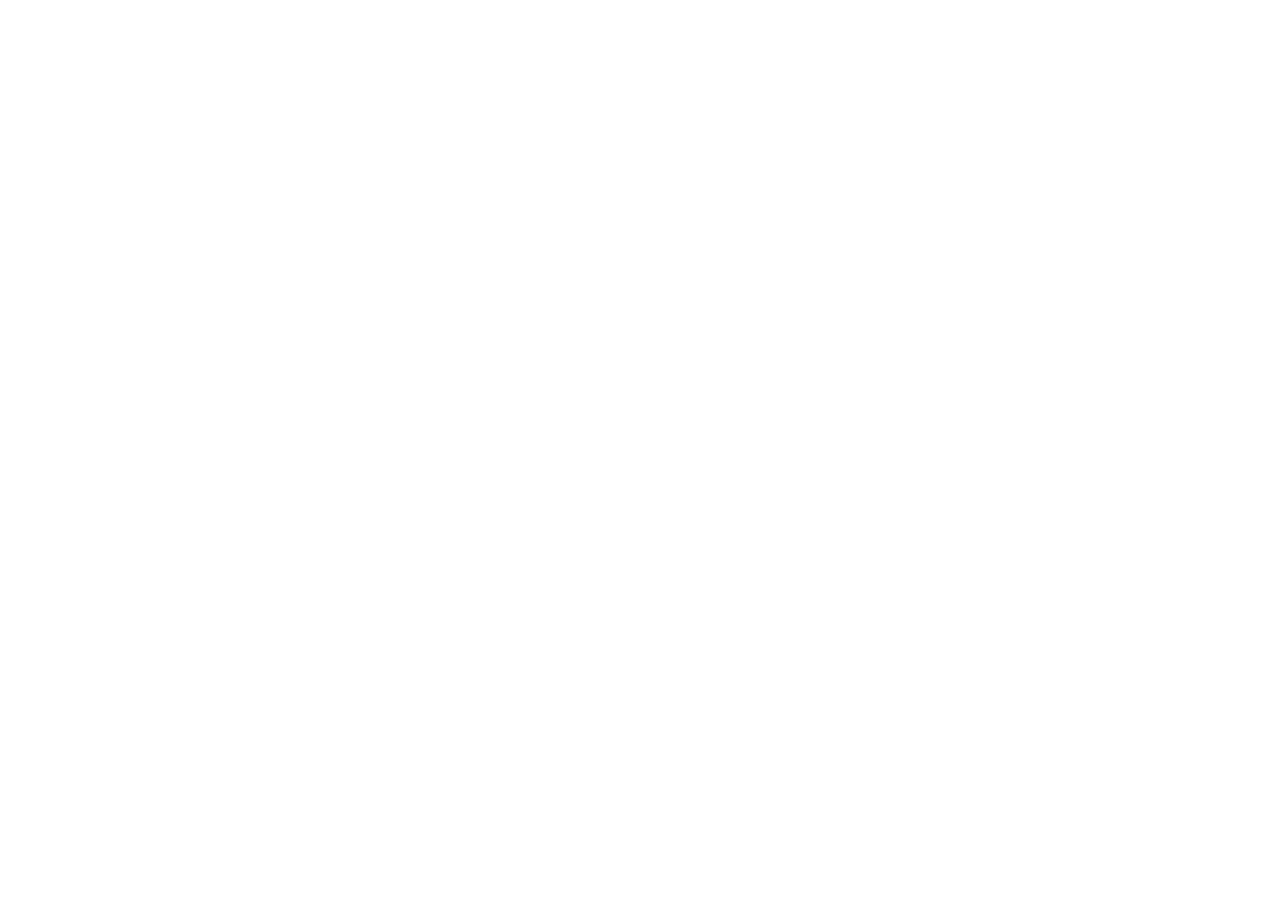
==== main.html @ c4838e2b "Create main.html" ====
<!DOCTYPE html>
<html lang="en">
<head>
<meta charset="UTF-8" />
<title>New Tab</title>
<link rel="stylesheet" href="style.css" />
</head>
<body>

<div class="grid">
  <div class="tile red" onclick="openLink('https://youtube.com')"></div>
  <div class="tile blue" onclick="openLink('https://twitter.com')"></div>
  <div class="tile orange" onclick="openLink('https://soundcloud.com')"></div>
  <div class="tile green" onclick="openLink('https://open.spotify.com')"></div>
  <div class="tile purple" onclick="openLink('https://chat.openai.com')"></div>
  <div class="tile gray" onclick="openLink('https://mail.google.com')"></div>
</div>

<script src="script.js"></script>
</body>
</html>
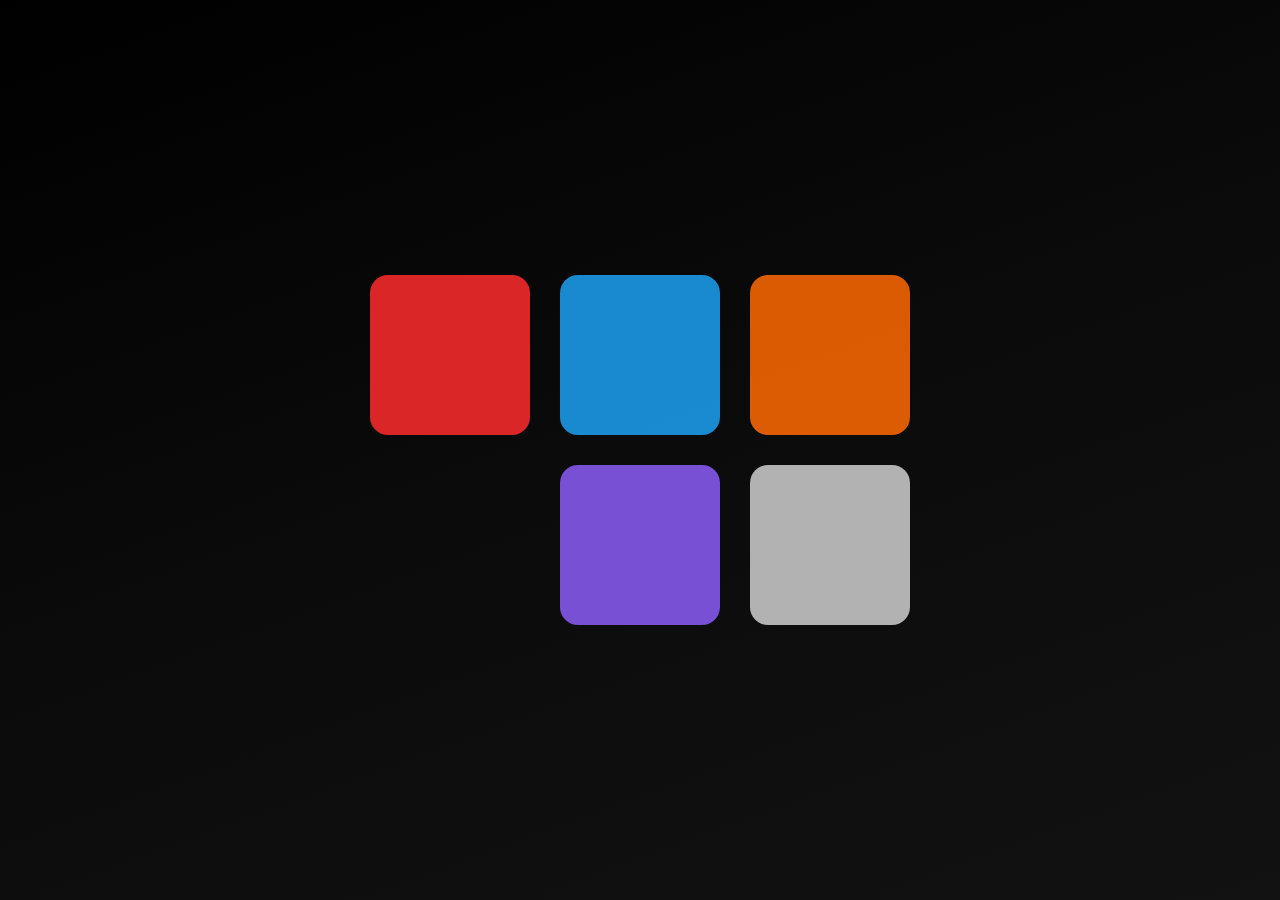
==== commit f10ef41a: "Update main.html" ====
--- a/main.html
+++ b/main.html
@@ -11,7 +11,7 @@
   <div class="tile red" onclick="openLink('https://youtube.com')"></div>
   <div class="tile blue" onclick="openLink('https://twitter.com')"></div>
   <div class="tile orange" onclick="openLink('https://soundcloud.com')"></div>
-  <div class="tile green" onclick="openLink('https://open.spotify.com')"></div>
+  <div class="tile pink" onclick="openLink('https://applemusic.com')"></div>
   <div class="tile purple" onclick="openLink('https://chat.openai.com')"></div>
   <div class="tile gray" onclick="openLink('https://mail.google.com')"></div>
 </div>
--- a/style.css
+++ b/style.css
@@ -0,0 +1,43 @@
+* {
+  margin: 0;
+  padding: 0;
+  box-sizing: border-box;
+}
+
+body {
+  background: linear-gradient(160deg, #000000, #0b0b0b, #121212);
+  width: 100vw;
+  height: 100vh;
+  display: flex;
+  justify-content: center;
+  align-items: center;
+  font-family: system-ui, sans-serif;
+}
+
+.grid {
+  display: grid;
+  grid-template-columns: repeat(3, 160px);
+  grid-template-rows: repeat(2, 160px);
+  gap: 30px;
+}
+
+.tile {
+  border-radius: 18px;
+  cursor: pointer;
+  transition: all 0.25s ease;
+  opacity: 0.85;
+}
+
+.tile:hover {
+  transform: scale(1.05);
+  opacity: 1;
+  box-shadow: 0 0 40px rgba(255,255,255,0.15);
+}
+
+/* Colors */
+.red { background: #ff2c2c; }
+.blue { background: #1da1f2; }
+.orange { background: #ff6a00; }
+.green { background: #1db954; }
+.purple { background: #8b5cf6; }
+.gray { background: #cfcfcf; }
